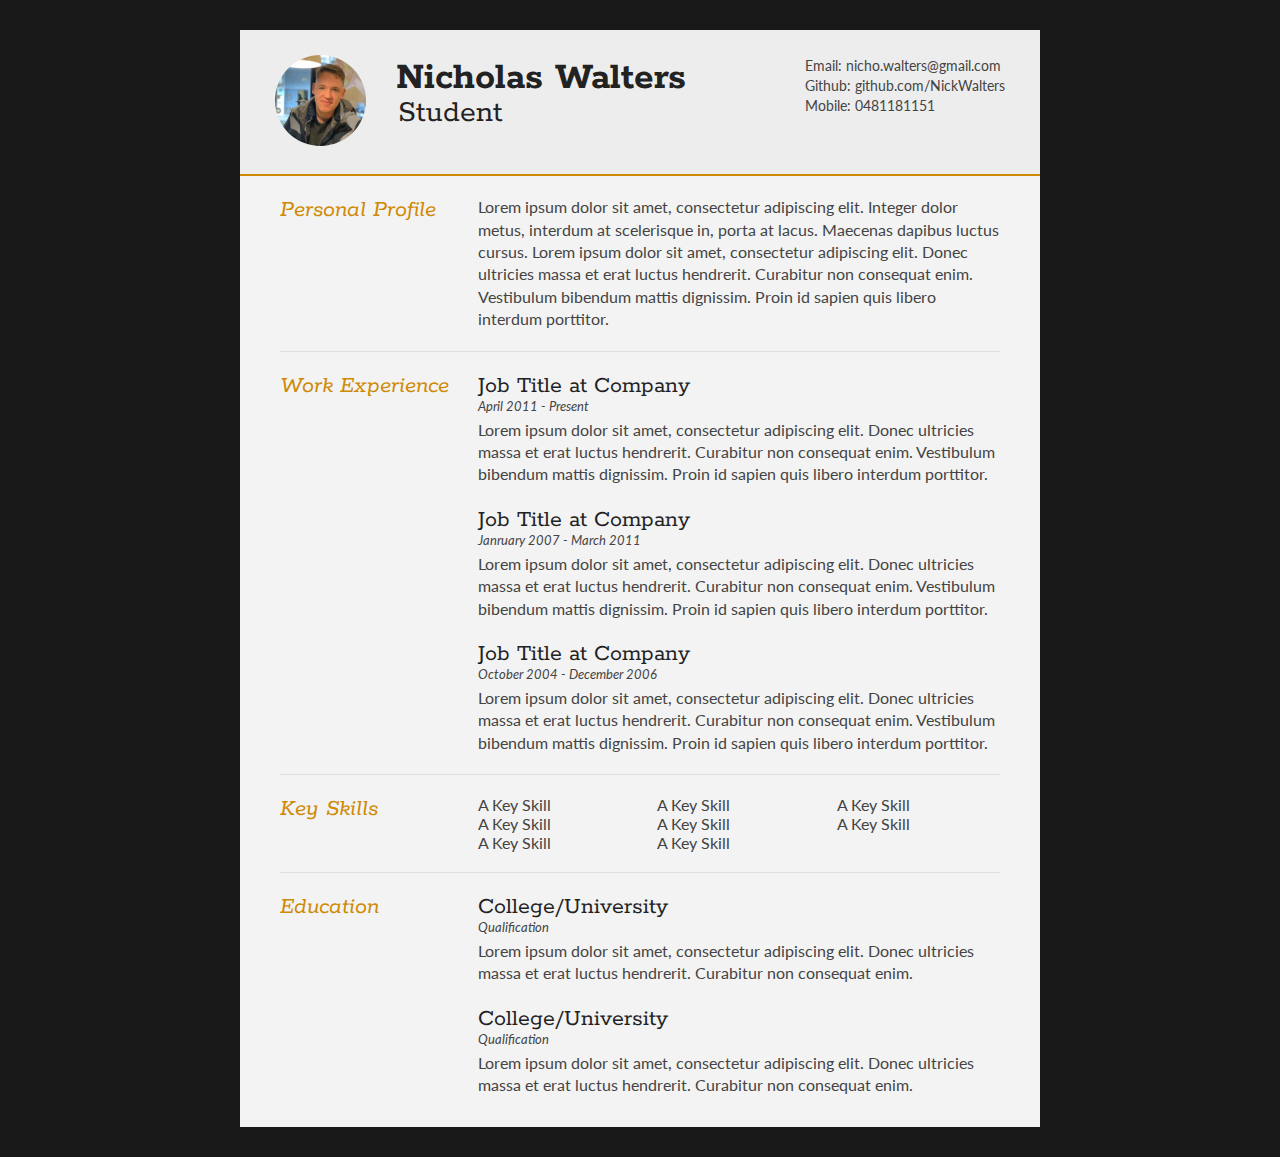
==== about.html @ 22a94390 "Draft 1" ====
<!DOCTYPE html>
<html>
<head>
<title>Nicholas Walters - CV</title>

<meta name="viewport" content="width=device-width"/>
<meta name="description" content="Nicholas Walters - CV"/>
<meta charset="UTF-8"> 

<link type="text/css" rel="stylesheet" href="assets/css/cvstyle.css">
<link href='http://fonts.googleapis.com/css?family=Rokkitt:400,700|Lato:400,300' rel='stylesheet' type='text/css'>


</head>
<body id="top">
<div id="cv" class="instaFade">
	<div class="mainDetails">
		<div id="headshot" class="quickFade">
			<img src="images/headshot.jpg" alt="Nick Walters" />
		</div>
		
		<div id="name">
			<h1 class="quickFade delayTwo">Nicholas Walters</h1>
			<h2 class="quickFade delayThree">Student</h2>
		</div>
		
		<div id="contactDetails" class="quickFade delayFour">
			<ul>
				<li>Email: <a href="mailto:nicho.walters@gmail.com" target="_blank">nicho.walters@gmail.com</a></li>
				<li>Github: <a href="https://github.com/NickWalters">github.com/NickWalters</a></li>
				<li>Mobile: 0481181151</li>
			</ul>
		</div>
		<div class="clear"></div>
	</div>
	
	<div id="mainArea" class="quickFade delayFive">
		<section>
			<article>
				<div class="sectionTitle">
					<h1>Personal Profile</h1>
				</div>
				
				<div class="sectionContent">
					<p>Lorem ipsum dolor sit amet, consectetur adipiscing elit. Integer dolor metus, interdum at scelerisque in, porta at lacus. Maecenas dapibus luctus cursus. Lorem ipsum dolor sit amet, consectetur adipiscing elit. Donec ultricies massa et erat luctus hendrerit. Curabitur non consequat enim. Vestibulum bibendum mattis dignissim. Proin id sapien quis libero interdum porttitor.</p>
				</div>
			</article>
			<div class="clear"></div>
		</section>
		
		
		<section>
			<div class="sectionTitle">
				<h1>Work Experience</h1>
			</div>
			
			<div class="sectionContent">
				<article>
					<h2>Job Title at Company</h2>
					<p class="subDetails">April 2011 - Present</p>
					<p>Lorem ipsum dolor sit amet, consectetur adipiscing elit. Donec ultricies massa et erat luctus hendrerit. Curabitur non consequat enim. Vestibulum bibendum mattis dignissim. Proin id sapien quis libero interdum porttitor.</p>
				</article>
				
				<article>
					<h2>Job Title at Company</h2>
					<p class="subDetails">Janruary 2007 - March 2011</p>
					<p>Lorem ipsum dolor sit amet, consectetur adipiscing elit. Donec ultricies massa et erat luctus hendrerit. Curabitur non consequat enim. Vestibulum bibendum mattis dignissim. Proin id sapien quis libero interdum porttitor.</p>
				</article>
				
				<article>
					<h2>Job Title at Company</h2>
					<p class="subDetails">October 2004 - December 2006</p>
					<p>Lorem ipsum dolor sit amet, consectetur adipiscing elit. Donec ultricies massa et erat luctus hendrerit. Curabitur non consequat enim. Vestibulum bibendum mattis dignissim. Proin id sapien quis libero interdum porttitor.</p>
				</article>
			</div>
			<div class="clear"></div>
		</section>
		
		
		<section>
			<div class="sectionTitle">
				<h1>Key Skills</h1>
			</div>
			
			<div class="sectionContent">
				<ul class="keySkills">
					<li>A Key Skill</li>
					<li>A Key Skill</li>
					<li>A Key Skill</li>
					<li>A Key Skill</li>
					<li>A Key Skill</li>
					<li>A Key Skill</li>
					<li>A Key Skill</li>
					<li>A Key Skill</li>
				</ul>
			</div>
			<div class="clear"></div>
		</section>
		
		
		<section>
			<div class="sectionTitle">
				<h1>Education</h1>
			</div>
			
			<div class="sectionContent">
				<article>
					<h2>College/University</h2>
					<p class="subDetails">Qualification</p>
					<p>Lorem ipsum dolor sit amet, consectetur adipiscing elit. Donec ultricies massa et erat luctus hendrerit. Curabitur non consequat enim.</p>
				</article>
				
				<article>
					<h2>College/University</h2>
					<p class="subDetails">Qualification</p>
					<p>Lorem ipsum dolor sit amet, consectetur adipiscing elit. Donec ultricies massa et erat luctus hendrerit. Curabitur non consequat enim.</p>
				</article>
			</div>
			<div class="clear"></div>
		</section>
		
	</div>
</div>
<script type="text/javascript">
var gaJsHost = (("https:" == document.location.protocol) ? "https://ssl." : "http://www.");
document.write(unescape("%3Cscript src='" + gaJsHost + "google-analytics.com/ga.js' type='text/javascript'%3E%3C/script%3E"));
</script>
<script type="text/javascript">
var pageTracker = _gat._getTracker("UA-3753241-1");
pageTracker._initData();
pageTracker._trackPageview();
</script>
</body>
</html>
---- assets/css/cvstyle.css ----
html,body,div,span,object,iframe,h1,h2,h3,h4,h5,h6,p,blockquote,pre,abbr,address,cite,code,del,dfn,em,img,ins,kbd,q,samp,small,strong,sub,sup,var,b,i,dl,dt,dd,ol,ul,li,fieldset,form,label,legend,table,caption,tbody,tfoot,thead,tr,th,td,article,aside,canvas,details,figcaption,figure,footer,header,hgroup,menu,nav,section,summary,time,mark,audio,video {
border:0;
font:inherit;
font-size:100%;
margin:0;
padding:0;
vertical-align:baseline;
}

article,aside,details,figcaption,figure,footer,header,hgroup,menu,nav,section {
display:block;
}

html, body {background: #181818; font-family: 'Lato', helvetica, arial, sans-serif; font-size: 16px; color: #222;}

.clear {clear: both;}

p {
	font-size: 1em;
	line-height: 1.4em;
	margin-bottom: 20px;
	color: #444;
}

#cv {
	width: 90%;
	max-width: 800px;
	background: #f3f3f3;
	margin: 30px auto;
}

.mainDetails {
	padding: 25px 35px;
	border-bottom: 2px solid #cf8a05;
	background: #ededed;
}

#name h1 {
	font-size: 2.5em;
	font-weight: 700;
	font-family: 'Rokkitt', Helvetica, Arial, sans-serif;
	margin-bottom: -6px;
}

#name h2 {
	font-size: 2em;
	margin-left: 2px;
	font-family: 'Rokkitt', Helvetica, Arial, sans-serif;
}

#mainArea {
	padding: 0 40px;
}

#headshot {
	width: 12.5%;
	float: left;
	margin-right: 30px;
}

#headshot img {
	width: 100%;
	height: auto;
	-webkit-border-radius: 50px;
	border-radius: 50px;
}

#name {
	float: left;
}

#contactDetails {
	float: right;
}

#contactDetails ul {
	list-style-type: none;
	font-size: 0.9em;
	margin-top: 2px;
}

#contactDetails ul li {
	margin-bottom: 3px;
	color: #444;
}

#contactDetails ul li a, a[href^=tel] {
	color: #444; 
	text-decoration: none;
	-webkit-transition: all .3s ease-in;
	-moz-transition: all .3s ease-in;
	-o-transition: all .3s ease-in;
	-ms-transition: all .3s ease-in;
	transition: all .3s ease-in;
}

#contactDetails ul li a:hover { 
	color: #cf8a05;
}


section {
	border-top: 1px solid #dedede;
	padding: 20px 0 0;
}

section:first-child {
	border-top: 0;
}

section:last-child {
	padding: 20px 0 10px;
}

.sectionTitle {
	float: left;
	width: 25%;
}

.sectionContent {
	float: right;
	width: 72.5%;
}

.sectionTitle h1 {
	font-family: 'Rokkitt', Helvetica, Arial, sans-serif;
	font-style: italic;
	font-size: 1.5em;
	color: #cf8a05;
}

.sectionContent h2 {
	font-family: 'Rokkitt', Helvetica, Arial, sans-serif;
	font-size: 1.5em;
	margin-bottom: -2px;
}

.subDetails {
	font-size: 0.8em;
	font-style: italic;
	margin-bottom: 3px;
}

.keySkills {
	list-style-type: none;
	-moz-column-count:3;
	-webkit-column-count:3;
	column-count:3;
	margin-bottom: 20px;
	font-size: 1em;
	color: #444;
}

.keySkills ul li {
	margin-bottom: 3px;
}

@media all and (min-width: 602px) and (max-width: 800px) {
	#headshot {
		display: none;
	}
	
	.keySkills {
	-moz-column-count:2;
	-webkit-column-count:2;
	column-count:2;
	}
}

@media all and (max-width: 601px) {
	#cv {
		width: 95%;
		margin: 10px auto;
		min-width: 280px;
	}
	
	#headshot {
		display: none;
	}
	
	#name, #contactDetails {
		float: none;
		width: 100%;
		text-align: center;
	}
	
	.sectionTitle, .sectionContent {
		float: none;
		width: 100%;
	}
	
	.sectionTitle {
		margin-left: -2px;
		font-size: 1.25em;
	}
	
	.keySkills {
		-moz-column-count:2;
		-webkit-column-count:2;
		column-count:2;
	}
}

@media all and (max-width: 480px) {
	.mainDetails {
		padding: 15px 15px;
	}
	
	section {
		padding: 15px 0 0;
	}
	
	#mainArea {
		padding: 0 25px;
	}

	
	.keySkills {
	-moz-column-count:1;
	-webkit-column-count:1;
	column-count:1;
	}
	
	#name h1 {
		line-height: .8em;
		margin-bottom: 4px;
	}
}

@media print {
    #cv {
        width: 100%;
    }
}

@-webkit-keyframes reset {
	0% {
		opacity: 0;
	}
	100% {
		opacity: 0;
	}
}

@-webkit-keyframes fade-in {
	0% {
		opacity: 0;
	}
	40% {
		opacity: 0;
	}
	100% {
		opacity: 1;
	}
}

@-moz-keyframes reset {
	0% {
		opacity: 0;
	}
	100% {
		opacity: 0;
	}
}

@-moz-keyframes fade-in {
	0% {
		opacity: 0;
	}
	40% {
		opacity: 0;
	}
	100% {
		opacity: 1;
	}
}

@keyframes reset {
	0% {
		opacity: 0;
	}
	100% {
		opacity: 0;
	}
}

@keyframes fade-in {
	0% {
		opacity: 0;
	}
	40% {
		opacity: 0;
	}
	100% {
		opacity: 1;
	}
}

.instaFade {
    -webkit-animation-name: reset, fade-in;
    -webkit-animation-duration: 1.5s;
    -webkit-animation-timing-function: ease-in;
	
	-moz-animation-name: reset, fade-in;
    -moz-animation-duration: 1.5s;
    -moz-animation-timing-function: ease-in;
	
	animation-name: reset, fade-in;
    animation-duration: 1.5s;
    animation-timing-function: ease-in;
}

.quickFade {
    -webkit-animation-name: reset, fade-in;
    -webkit-animation-duration: 2.5s;
    -webkit-animation-timing-function: ease-in;
	
	-moz-animation-name: reset, fade-in;
    -moz-animation-duration: 2.5s;
    -moz-animation-timing-function: ease-in;
	
	animation-name: reset, fade-in;
    animation-duration: 2.5s;
    animation-timing-function: ease-in;
}
 
.delayOne {
	-webkit-animation-delay: 0, .5s;
	-moz-animation-delay: 0, .5s;
	animation-delay: 0, .5s;
}

.delayTwo {
	-webkit-animation-delay: 0, 1s;
	-moz-animation-delay: 0, 1s;
	animation-delay: 0, 1s;
}

.delayThree {
	-webkit-animation-delay: 0, 1.5s;
	-moz-animation-delay: 0, 1.5s;
	animation-delay: 0, 1.5s;
}

.delayFour {
	-webkit-animation-delay: 0, 2s;
	-moz-animation-delay: 0, 2s;
	animation-delay: 0, 2s;
}

.delayFive {
	-webkit-animation-delay: 0, 2.5s;
	-moz-animation-delay: 0, 2.5s;
	animation-delay: 0, 2.5s;
}
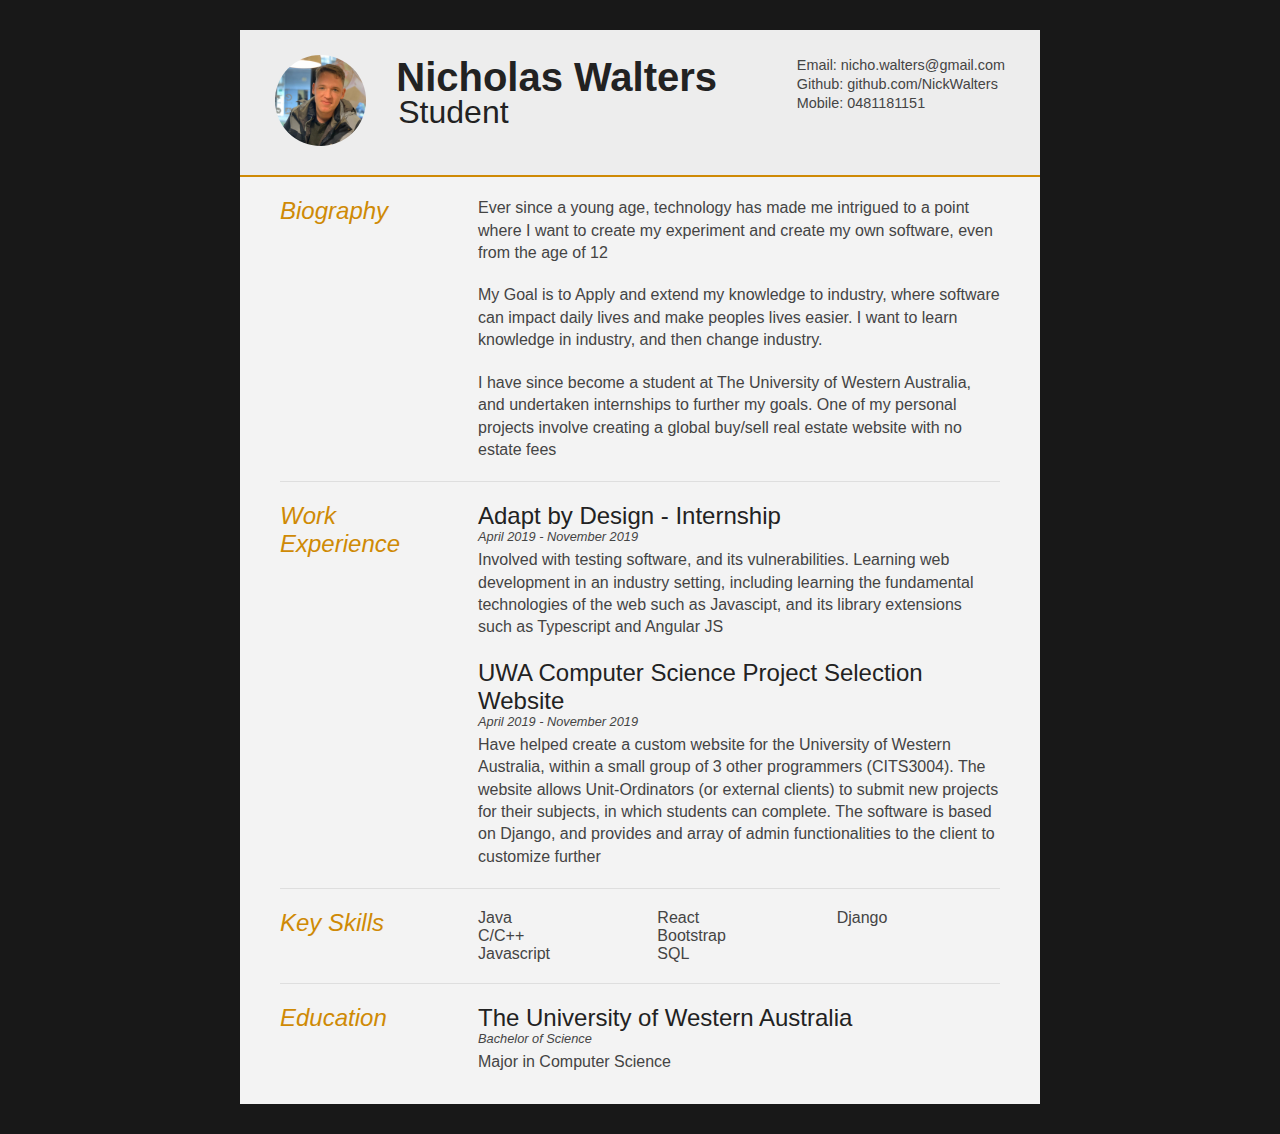
==== commit c0cd4501: "CV Update" ====
--- a/about.html
+++ b/about.html
@@ -8,7 +8,7 @@
 <meta charset="UTF-8"> 
 
 <link type="text/css" rel="stylesheet" href="assets/css/cvstyle.css">
-<link href='http://fonts.googleapis.com/css?family=Rokkitt:400,700|Lato:400,300' rel='stylesheet' type='text/css'>
+<link href='https://fonts.googleapis.com/css?family=Poppins:300,400,500,600,700' rel='stylesheet' type='text/css'>
 
 
 </head>
@@ -38,11 +38,12 @@
 		<section>
 			<article>
 				<div class="sectionTitle">
-					<h1>Personal Profile</h1>
+					<h1>Biography</h1>
 				</div>
 				
 				<div class="sectionContent">
-					<p>Lorem ipsum dolor sit amet, consectetur adipiscing elit. Integer dolor metus, interdum at scelerisque in, porta at lacus. Maecenas dapibus luctus cursus. Lorem ipsum dolor sit amet, consectetur adipiscing elit. Donec ultricies massa et erat luctus hendrerit. Curabitur non consequat enim. Vestibulum bibendum mattis dignissim. Proin id sapien quis libero interdum porttitor.</p>
+					<p>Ever since a young age, technology has made me intrigued to a point where I want to create my experiment and create my own software, even from the age of 12 </p><p>My Goal is to Apply and extend my knowledge to industry, where software can impact daily lives and make peoples lives easier. I want to learn knowledge in industry, and then change industry.</p>
+					<p>I have since become a student at The University of Western Australia, and undertaken internships to further my goals. One of my personal projects involve creating a global buy/sell real estate website with no estate fees</p>
 				</div>
 			</article>
 			<div class="clear"></div>
@@ -53,25 +54,19 @@
 			<div class="sectionTitle">
 				<h1>Work Experience</h1>
 			</div>
-			
+		
 			<div class="sectionContent">
 				<article>
-					<h2>Job Title at Company</h2>
-					<p class="subDetails">April 2011 - Present</p>
-					<p>Lorem ipsum dolor sit amet, consectetur adipiscing elit. Donec ultricies massa et erat luctus hendrerit. Curabitur non consequat enim. Vestibulum bibendum mattis dignissim. Proin id sapien quis libero interdum porttitor.</p>
+					<h2>Adapt by Design - Internship</h2>
+					<p class="subDetails">April 2019 - November 2019</p>
+					<p>Involved with testing software, and its vulnerabilities. Learning web development in an industry setting, including learning the fundamental technologies of the web such as Javascipt, and its library extensions such as Typescript and Angular JS</p>
+				</article>
+				<article>
+					<h2>UWA Computer Science Project Selection Website</h2>
+					<p class="subDetails">April 2019 - November 2019</p>
+					<p>Have helped create a custom website for the University of Western Australia, within a small group of 3 other programmers (CITS3004). The website allows Unit-Ordinators (or external clients) to submit new projects for their subjects, in which students can complete. The software is based on Django, and provides and array of admin functionalities to the client to customize further</p>
 				</article>
 				
-				<article>
-					<h2>Job Title at Company</h2>
-					<p class="subDetails">Janruary 2007 - March 2011</p>
-					<p>Lorem ipsum dolor sit amet, consectetur adipiscing elit. Donec ultricies massa et erat luctus hendrerit. Curabitur non consequat enim. Vestibulum bibendum mattis dignissim. Proin id sapien quis libero interdum porttitor.</p>
-				</article>
-				
-				<article>
-					<h2>Job Title at Company</h2>
-					<p class="subDetails">October 2004 - December 2006</p>
-					<p>Lorem ipsum dolor sit amet, consectetur adipiscing elit. Donec ultricies massa et erat luctus hendrerit. Curabitur non consequat enim. Vestibulum bibendum mattis dignissim. Proin id sapien quis libero interdum porttitor.</p>
-				</article>
 			</div>
 			<div class="clear"></div>
 		</section>
@@ -84,14 +79,13 @@
 			
 			<div class="sectionContent">
 				<ul class="keySkills">
-					<li>A Key Skill</li>
-					<li>A Key Skill</li>
-					<li>A Key Skill</li>
-					<li>A Key Skill</li>
-					<li>A Key Skill</li>
-					<li>A Key Skill</li>
-					<li>A Key Skill</li>
-					<li>A Key Skill</li>
+					<li>Java</li>
+					<li>C/C++</li>
+					<li>Javascript</li>
+					<li>React</li>
+					<li>Bootstrap</li>
+					<li>SQL</li>
+					<li>Django</li>
 				</ul>
 			</div>
 			<div class="clear"></div>
@@ -105,15 +99,9 @@
 			
 			<div class="sectionContent">
 				<article>
-					<h2>College/University</h2>
-					<p class="subDetails">Qualification</p>
-					<p>Lorem ipsum dolor sit amet, consectetur adipiscing elit. Donec ultricies massa et erat luctus hendrerit. Curabitur non consequat enim.</p>
-				</article>
-				
-				<article>
-					<h2>College/University</h2>
-					<p class="subDetails">Qualification</p>
-					<p>Lorem ipsum dolor sit amet, consectetur adipiscing elit. Donec ultricies massa et erat luctus hendrerit. Curabitur non consequat enim.</p>
+					<h2>The University of Western Australia</h2>
+					<p class="subDetails">Bachelor of Science</p>
+					<p>Major in Computer Science</p>
 				</article>
 			</div>
 			<div class="clear"></div>
@@ -121,14 +109,5 @@
 		
 	</div>
 </div>
-<script type="text/javascript">
-var gaJsHost = (("https:" == document.location.protocol) ? "https://ssl." : "http://www.");
-document.write(unescape("%3Cscript src='" + gaJsHost + "google-analytics.com/ga.js' type='text/javascript'%3E%3C/script%3E"));
-</script>
-<script type="text/javascript">
-var pageTracker = _gat._getTracker("UA-3753241-1");
-pageTracker._initData();
-pageTracker._trackPageview();
-</script>
 </body>
 </html>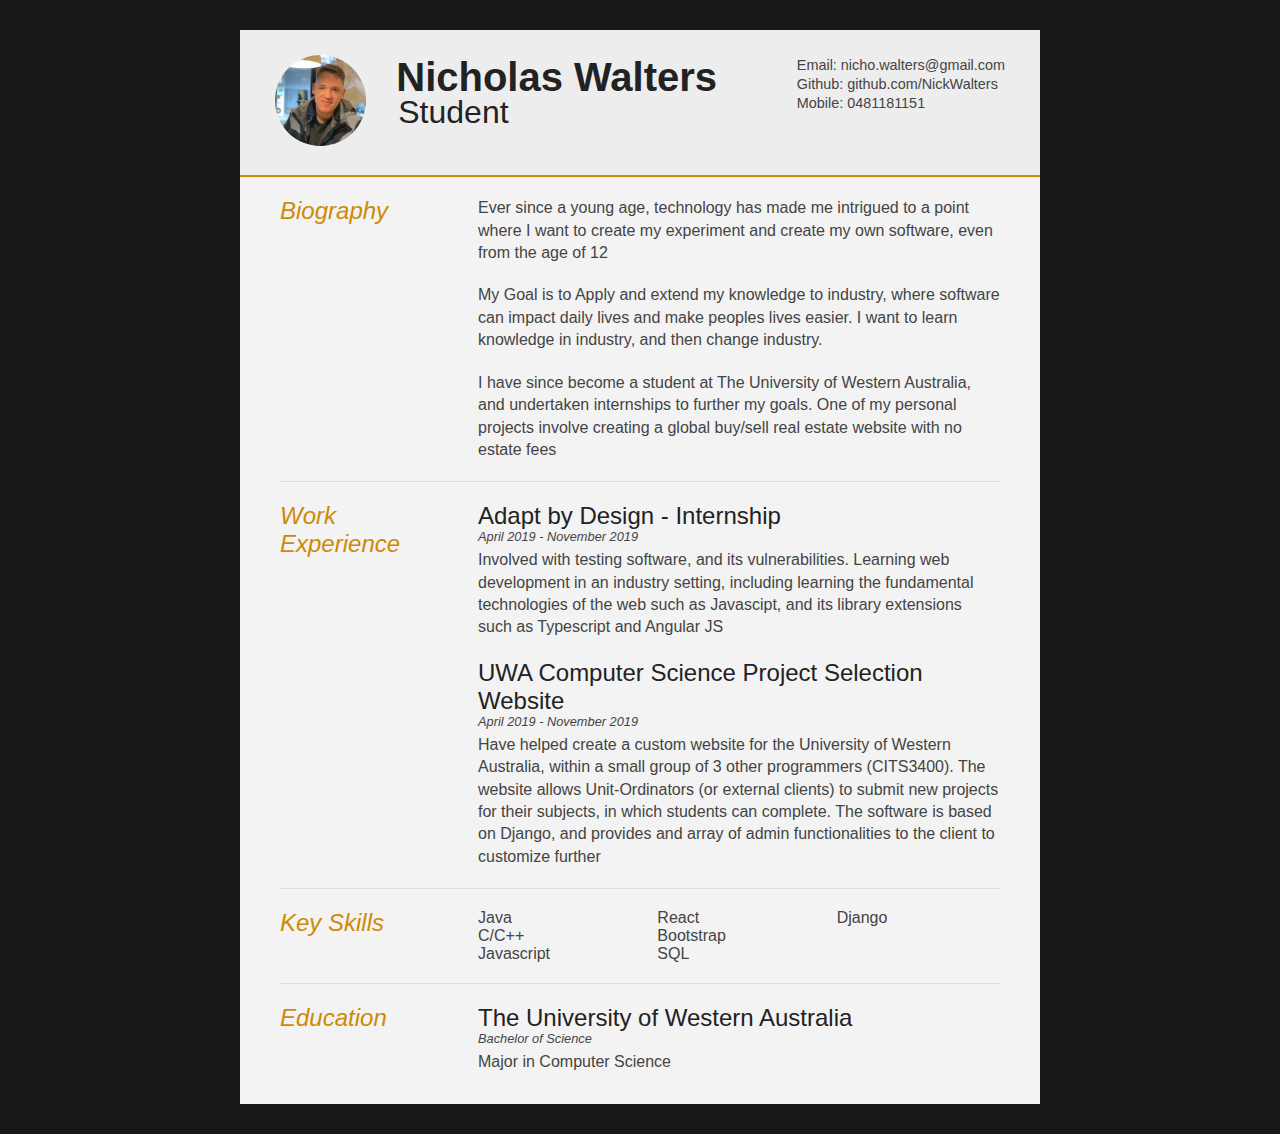
==== commit ae726e5c: "Commenting .js files" ====
--- a/about.html
+++ b/about.html
@@ -64,7 +64,7 @@
 				<article>
 					<h2>UWA Computer Science Project Selection Website</h2>
 					<p class="subDetails">April 2019 - November 2019</p>
-					<p>Have helped create a custom website for the University of Western Australia, within a small group of 3 other programmers (CITS3004). The website allows Unit-Ordinators (or external clients) to submit new projects for their subjects, in which students can complete. The software is based on Django, and provides and array of admin functionalities to the client to customize further</p>
+					<p>Have helped create a custom website for the University of Western Australia, within a small group of 3 other programmers (CITS3400). The website allows Unit-Ordinators (or external clients) to submit new projects for their subjects, in which students can complete. The software is based on Django, and provides and array of admin functionalities to the client to customize further</p>
 				</article>
 				
 			</div>
--- a/assets/css/cvstyle.css
+++ b/assets/css/cvstyle.css
@@ -1,3 +1,4 @@
+/* ALLOW ALL/MOST ELEMENTS TO HAVE THE SAME CONSISTENT FORMAT */
 html,body,div,span,object,iframe,h1,h2,h3,h4,h5,h6,p,blockquote,pre,abbr,address,cite,code,del,dfn,em,img,ins,kbd,q,samp,small,strong,sub,sup,var,b,i,dl,dt,dd,ol,ul,li,fieldset,form,label,legend,table,caption,tbody,tfoot,thead,tr,th,td,article,aside,canvas,details,figcaption,figure,footer,header,hgroup,menu,nav,section,summary,time,mark,audio,video {
 border:0;
 font:inherit;
@@ -7,6 +8,7 @@
 vertical-align:baseline;
 }
 
+/* Format footer, header and article of words in the middle of the screen block(s) */
 article,aside,details,figcaption,figure,footer,header,hgroup,menu,nav,section {
 display:block;
 }
@@ -22,6 +24,7 @@
 	color: #444;
 }
 
+/* DEFINE THE CLASSES TO MANIPULATE AND CHANGE */
 #cv {
 	width: 90%;
 	max-width: 800px;
@@ -35,6 +38,7 @@
 	background: #ededed;
 }
 
+/* THE STYLE OF HEADINGS */
 #name h1 {
 	font-size: 2.5em;
 	font-weight: 700;
@@ -52,6 +56,7 @@
 	padding: 0 40px;
 }
 
+/*  PROFILE PICTURE ON THE SIDE OF THE SCREEN */
 #headshot {
 	width: 12.5%;
 	float: left;
@@ -65,6 +70,7 @@
 	border-radius: 50px;
 }
 
+/* DEFINE WHERE MY INFORMATION IS DISPLAYED */
 #name {
 	float: left;
 }
@@ -141,6 +147,7 @@
 	margin-bottom: 3px;
 }
 
+/* GET A TABLE FROM WEBKIT, AND DISPLAY MY SKILLS */
 .keySkills {
 	list-style-type: none;
 	-moz-column-count:3;
@@ -155,78 +162,6 @@
 	margin-bottom: 3px;
 }
 
-@media all and (min-width: 602px) and (max-width: 800px) {
-	#headshot {
-		display: none;
-	}
-	
-	.keySkills {
-	-moz-column-count:2;
-	-webkit-column-count:2;
-	column-count:2;
-	}
-}
-
-@media all and (max-width: 601px) {
-	#cv {
-		width: 95%;
-		margin: 10px auto;
-		min-width: 280px;
-	}
-	
-	#headshot {
-		display: none;
-	}
-	
-	#name, #contactDetails {
-		float: none;
-		width: 100%;
-		text-align: center;
-	}
-	
-	.sectionTitle, .sectionContent {
-		float: none;
-		width: 100%;
-	}
-	
-	.sectionTitle {
-		margin-left: -2px;
-		font-size: 1.25em;
-	}
-	
-	.keySkills {
-		-moz-column-count:2;
-		-webkit-column-count:2;
-		column-count:2;
-	}
-}
-
-@media all and (max-width: 480px) {
-	.mainDetails {
-		padding: 15px 15px;
-	}
-	
-	section {
-		padding: 15px 0 0;
-	}
-	
-	#mainArea {
-		padding: 0 25px;
-	}
-
-	
-	.keySkills {
-	-moz-column-count:1;
-	-webkit-column-count:1;
-	column-count:1;
-	}
-	
-	#name h1 {
-		line-height: .8em;
-		margin-bottom: 4px;
-	}
-}
-
 @media print {
     #cv {
         width: 100%;
@@ -296,6 +231,7 @@
 	}
 }
 
+/* DEFINE THE DIFFERENT TYPES OF FADING ANIMATIONS */
 .instaFade {
     -webkit-animation-name: reset, fade-in;
     -webkit-animation-duration: 1.5s;
@@ -323,7 +259,10 @@
     animation-duration: 2.5s;
     animation-timing-function: ease-in;
 }
+
+/* DEFINITION OF ANIMATION CLASSES */
  
+/* first portion of page load first */
 .delayOne {
 	-webkit-animation-delay: 0, .5s;
 	-moz-animation-delay: 0, .5s;
@@ -336,6 +275,7 @@
 	animation-delay: 0, 1s;
 }
 
+/* show the middle portions after first */
 .delayThree {
 	-webkit-animation-delay: 0, 1.5s;
 	-moz-animation-delay: 0, 1.5s;
@@ -348,6 +288,7 @@
 	animation-delay: 0, 2s;
 }
 
+/* show the last portions of the page */
 .delayFive {
 	-webkit-animation-delay: 0, 2.5s;
 	-moz-animation-delay: 0, 2.5s;
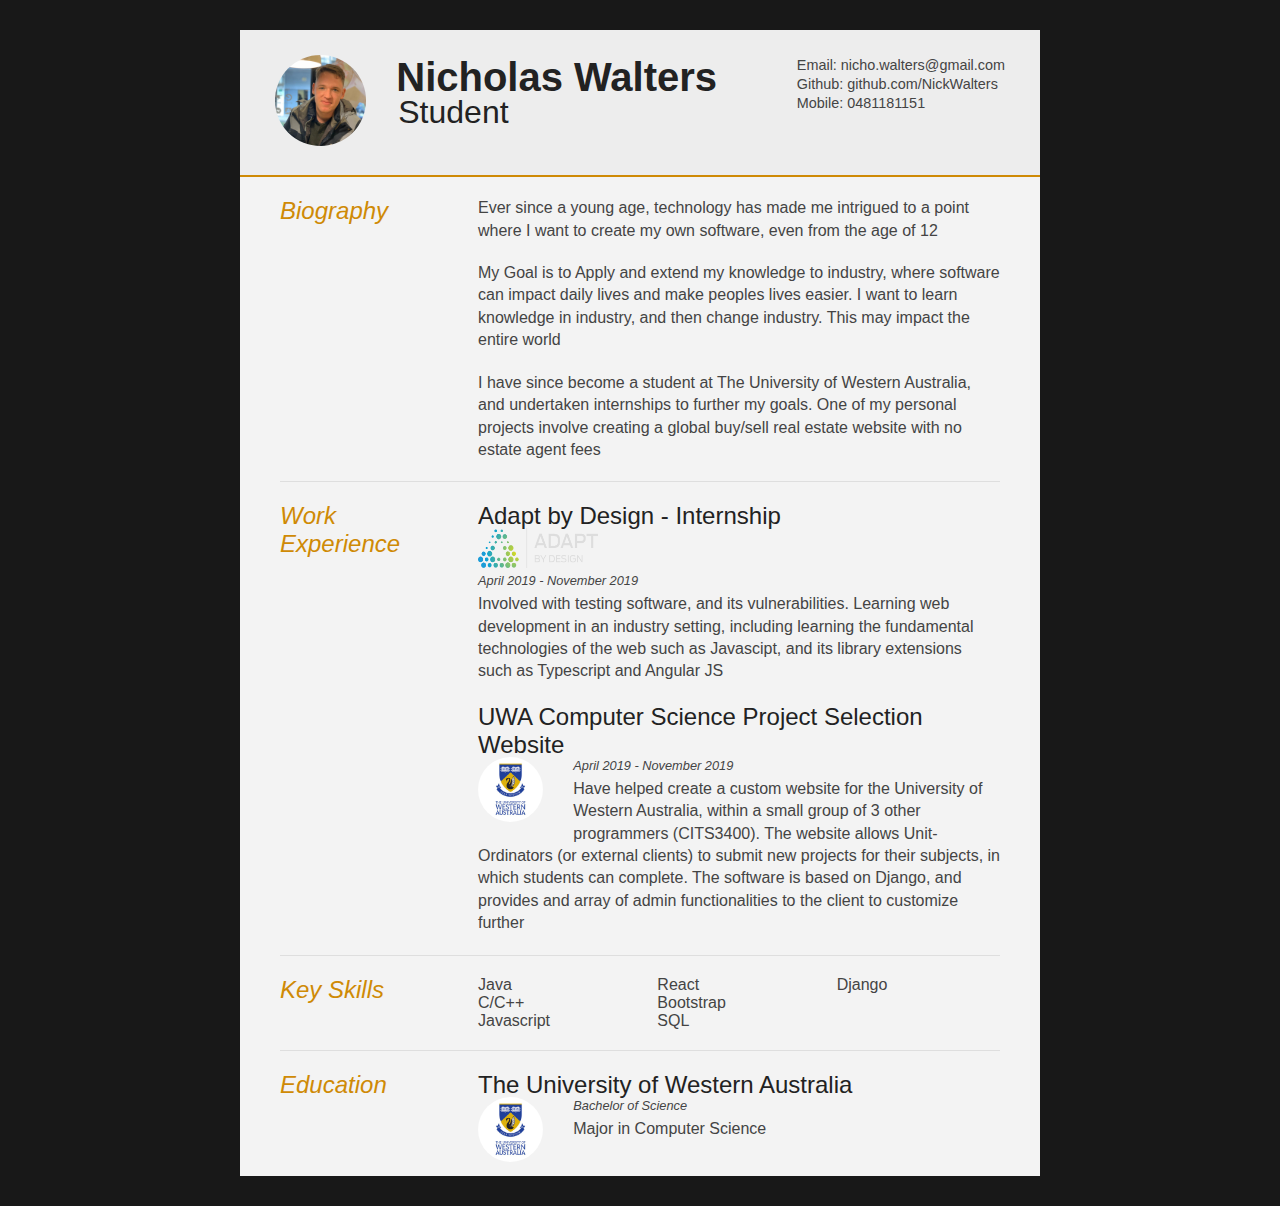
==== commit faa0a9c5: "CV Design Update" ====
--- a/about.html
+++ b/about.html
@@ -42,8 +42,8 @@
 				</div>
 				
 				<div class="sectionContent">
-					<p>Ever since a young age, technology has made me intrigued to a point where I want to create my experiment and create my own software, even from the age of 12 </p><p>My Goal is to Apply and extend my knowledge to industry, where software can impact daily lives and make peoples lives easier. I want to learn knowledge in industry, and then change industry.</p>
-					<p>I have since become a student at The University of Western Australia, and undertaken internships to further my goals. One of my personal projects involve creating a global buy/sell real estate website with no estate fees</p>
+					<p>Ever since a young age, technology has made me intrigued to a point where I want to create my own software, even from the age of 12 </p><p>My Goal is to Apply and extend my knowledge to industry, where software can impact daily lives and make peoples lives easier. I want to learn knowledge in industry, and then change industry. This may impact the entire world</p>
+					<p>I have since become a student at The University of Western Australia, and undertaken internships to further my goals. One of my personal projects involve creating a global buy/sell real estate website with no estate agent fees</p>
 				</div>
 			</article>
 			<div class="clear"></div>
@@ -58,11 +58,15 @@
 			<div class="sectionContent">
 				<article>
 					<h2>Adapt by Design - Internship</h2>
+					<img src="images/adapt.png" width="120" height="40">
 					<p class="subDetails">April 2019 - November 2019</p>
 					<p>Involved with testing software, and its vulnerabilities. Learning web development in an industry setting, including learning the fundamental technologies of the web such as Javascipt, and its library extensions such as Typescript and Angular JS</p>
 				</article>
 				<article>
 					<h2>UWA Computer Science Project Selection Website</h2>
+					<div id="headshot" class="quickFade">
+						<img src="images/uwa.jpg" width="50" height="50">
+					</div>
 					<p class="subDetails">April 2019 - November 2019</p>
 					<p>Have helped create a custom website for the University of Western Australia, within a small group of 3 other programmers (CITS3400). The website allows Unit-Ordinators (or external clients) to submit new projects for their subjects, in which students can complete. The software is based on Django, and provides and array of admin functionalities to the client to customize further</p>
 				</article>
@@ -100,6 +104,9 @@
 			<div class="sectionContent">
 				<article>
 					<h2>The University of Western Australia</h2>
+					<div id="headshot" class="quickFade">
+						<img src="images/uwa.jpg" width="70" height="70">
+					</div>
 					<p class="subDetails">Bachelor of Science</p>
 					<p>Major in Computer Science</p>
 				</article>
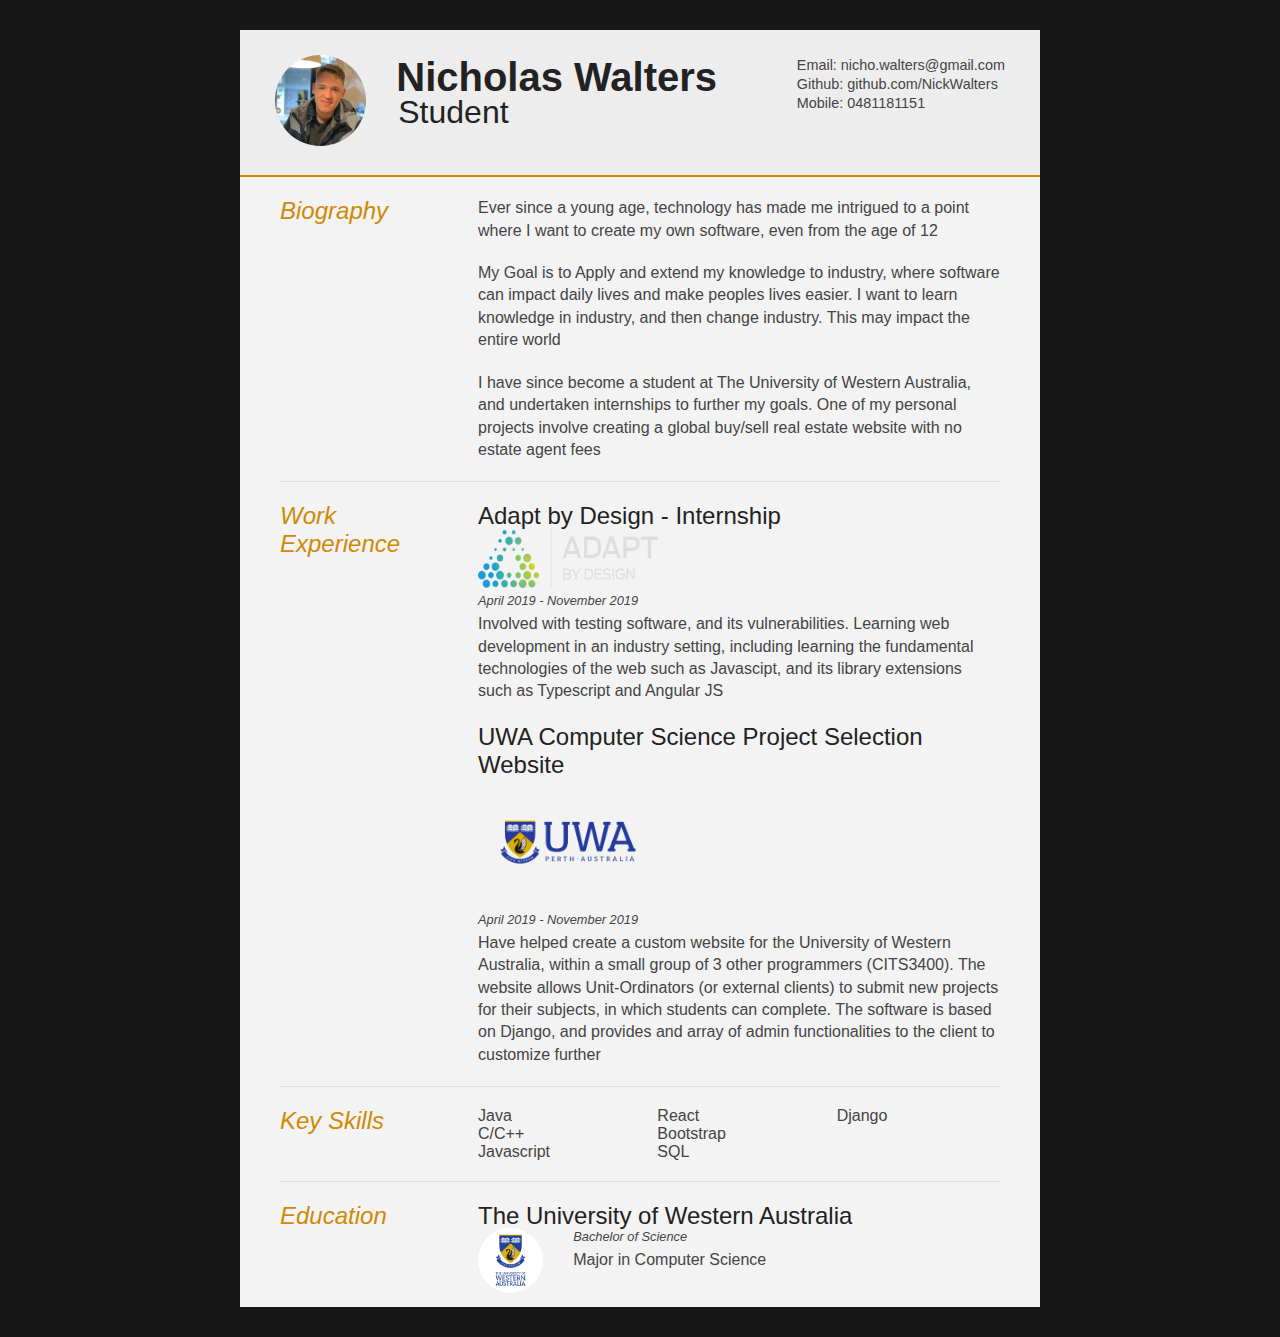
==== commit f6e75f1d: "Separate Stylesheets (CSS)" ====
--- a/about.html
+++ b/about.html
@@ -58,15 +58,13 @@
 			<div class="sectionContent">
 				<article>
 					<h2>Adapt by Design - Internship</h2>
-					<img src="images/adapt.png" width="120" height="40">
+					<img src="images/adapt.png" width="180" height="60">
 					<p class="subDetails">April 2019 - November 2019</p>
 					<p>Involved with testing software, and its vulnerabilities. Learning web development in an industry setting, including learning the fundamental technologies of the web such as Javascipt, and its library extensions such as Typescript and Angular JS</p>
 				</article>
 				<article>
 					<h2>UWA Computer Science Project Selection Website</h2>
-					<div id="headshot" class="quickFade">
-						<img src="images/uwa.jpg" width="50" height="50">
-					</div>
+					<img src="images/uwa.png" width="180" height="130" class="center">
 					<p class="subDetails">April 2019 - November 2019</p>
 					<p>Have helped create a custom website for the University of Western Australia, within a small group of 3 other programmers (CITS3400). The website allows Unit-Ordinators (or external clients) to submit new projects for their subjects, in which students can complete. The software is based on Django, and provides and array of admin functionalities to the client to customize further</p>
 				</article>
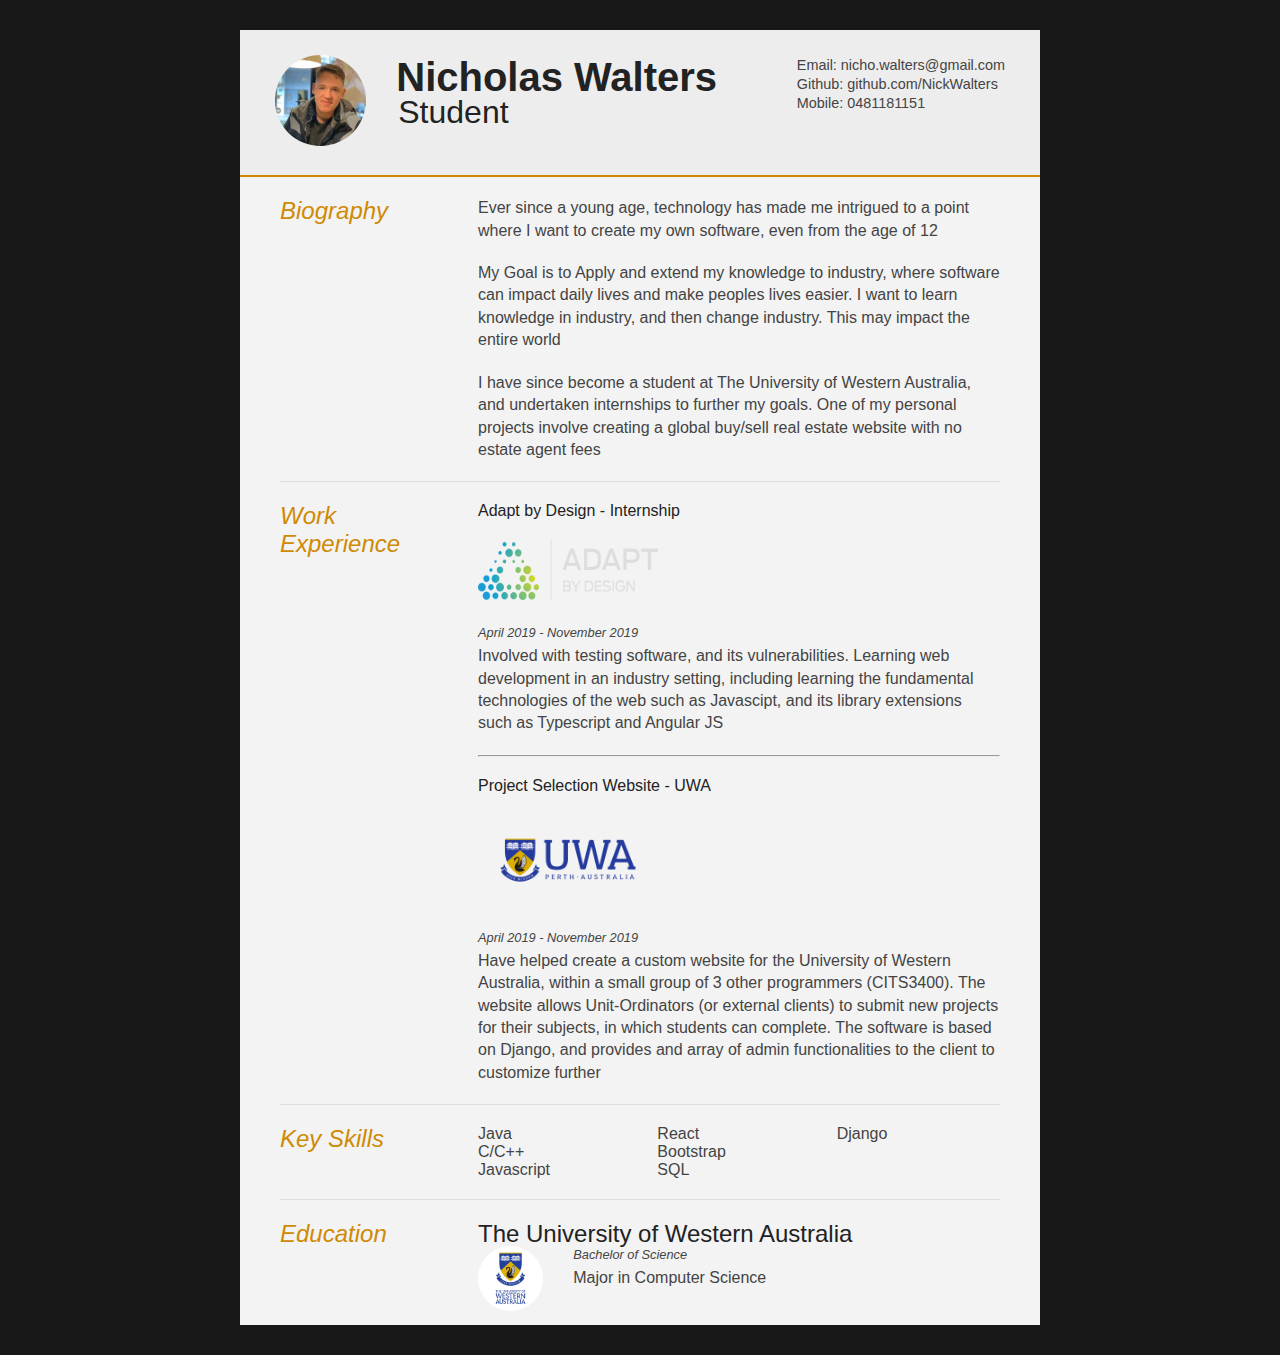
==== commit 60410fe2: "design changes" ====
--- a/about.html
+++ b/about.html
@@ -57,13 +57,17 @@
 		
 			<div class="sectionContent">
 				<article>
-					<h2>Adapt by Design - Internship</h2>
+					<h3>Adapt by Design - Internship</h3>
+					<p></p>
 					<img src="images/adapt.png" width="180" height="60">
+					<p></p>
 					<p class="subDetails">April 2019 - November 2019</p>
 					<p>Involved with testing software, and its vulnerabilities. Learning web development in an industry setting, including learning the fundamental technologies of the web such as Javascipt, and its library extensions such as Typescript and Angular JS</p>
 				</article>
+				<hr class="rounded">
+				<p></p>
 				<article>
-					<h2>UWA Computer Science Project Selection Website</h2>
+					<h3>Project Selection Website - UWA</h3>
 					<img src="images/uwa.png" width="180" height="130" class="center">
 					<p class="subDetails">April 2019 - November 2019</p>
 					<p>Have helped create a custom website for the University of Western Australia, within a small group of 3 other programmers (CITS3400). The website allows Unit-Ordinators (or external clients) to submit new projects for their subjects, in which students can complete. The software is based on Django, and provides and array of admin functionalities to the client to customize further</p>
